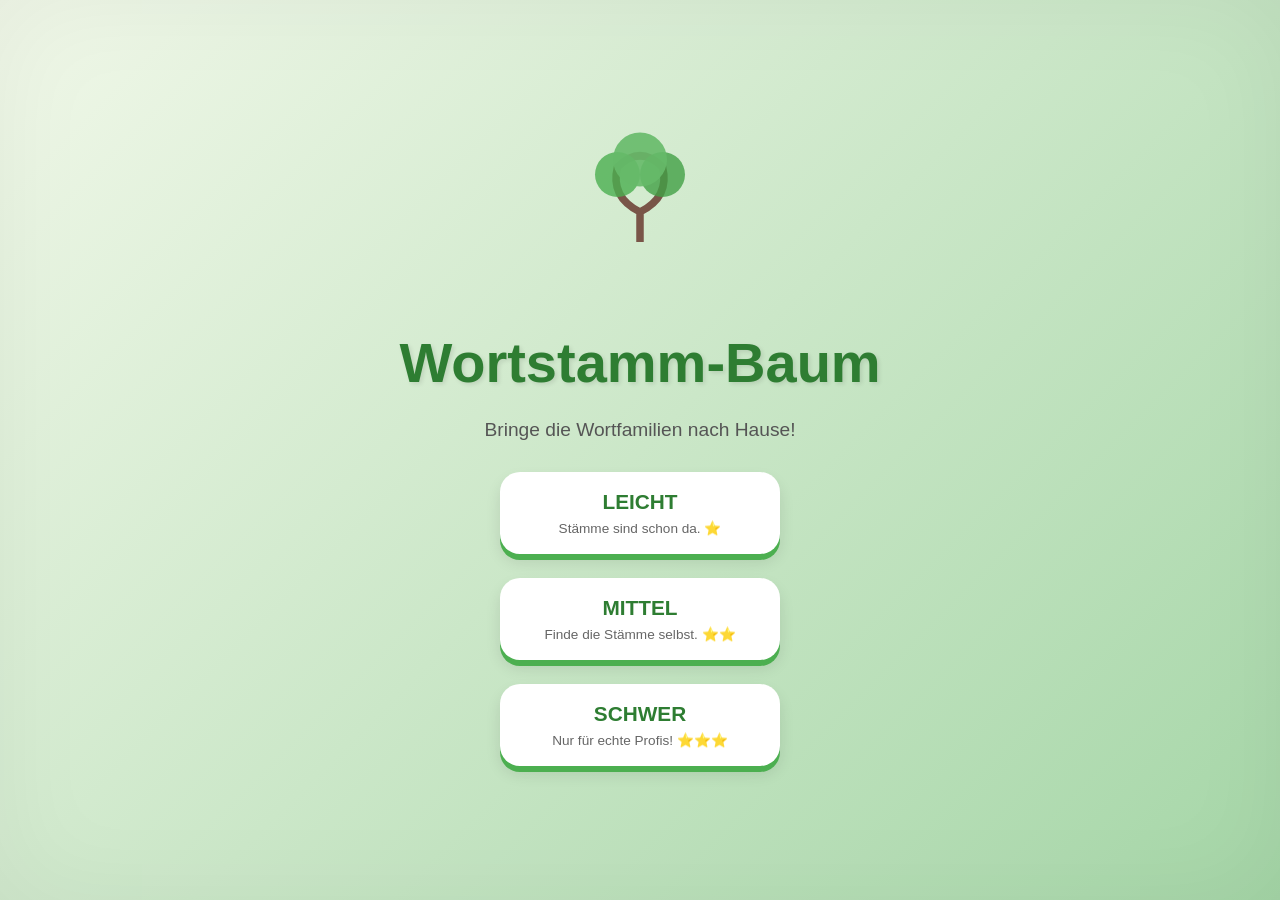
==== spiel1.html @ 8773da80 "Create spiel1.html" ====
<!DOCTYPE html>
<html lang="de">
<head>
    <meta charset="UTF-8">
    <meta name="viewport" content="width=device-width, initial-scale=1.0">
    <title>Wortstamm-Baum</title>
    <style>
        :root {
            --primary-green: #4caf50;
            --dark-green: #2e7d32;
            --light-green: #c8e6c9;
            --trunk-brown: #795548;
            --dead-leaf: #8d6e63;
            --accent-gold: #ffdf00;
        }

        body {
            font-family: 'Segoe UI', Roboto, Helvetica, Arial, sans-serif;
            background: linear-gradient(135deg, #f1f8e9 0%, #dcedc8 100%);
            margin: 0;
            display: flex;
            flex-direction: column;
            align-items: center;
            height: 100vh;
            overflow: hidden;
            color: #333;
        }

        /* Wasserzeichen Baum im Hintergrund */
        body::before {
            content: "";
            position: absolute;
            width: 100%;
            height: 100%;
            top: 0;
            left: 0;
            background-image: url('data:image/svg+xml;utf8,<svg xmlns="http://www.w3.org/2000/svg" viewBox="0 0 100 100"><path d="M50 85 V70 M50 70 Q40 60 30 70 M50 70 Q60 60 70 70 M50 60 Q35 40 50 20 Q65 40 50 60" stroke="%234caf50" stroke-width="2" fill="none" opacity="0.1"/></svg>');
            background-repeat: no-repeat;
            background-position: center center;
            background-size: 80% auto;
            pointer-events: none;
            z-index: -1;
        }

        h2 { color: var(--dark-green); margin-top: 15px; text-shadow: 1px 1px 0px white; }

        /* Startbildschirm Design */
        #start-screen {
            position: fixed;
            top: 0; left: 0; width: 100%; height: 100%;
            background: linear-gradient(135deg, #f1f8e9 0%, #a5d6a7 100%);
            z-index: 1000;
            display: flex;
            flex-direction: column;
            justify-content: center;
            align-items: center;
            text-align: center;
            box-shadow: inset 0 0 100px rgba(0,0,0,0.05);
        }

        #start-screen h1 {
            font-size: 3.5rem;
            color: var(--dark-green);
            margin-bottom: 5px;
            text-shadow: 2px 2px 4px rgba(0,0,0,0.1);
        }

        .mode-btn {
            background: white;
            border: none;
            padding: 18px;
            margin: 12px;
            width: 280px;
            border-radius: 20px;
            font-size: 1.3rem;
            font-weight: bold;
            color: var(--dark-green);
            cursor: pointer;
            box-shadow: 0 6px 0 var(--primary-green), 0 8px 15px rgba(0,0,0,0.1);
            transition: all 0.2s;
            display: flex;
            flex-direction: column;
            align-items: center;
        }

        .mode-btn:hover {
            transform: translateY(-2px);
            box-shadow: 0 8px 0 var(--primary-green), 0 10px 20px rgba(0,0,0,0.15);
            background: #fafafa;
        }

        .mode-btn:active {
            transform: translateY(4px);
            box-shadow: 0 2px 0 var(--primary-green);
        }

        .mode-btn span {
            display: block;
            font-size: 0.85rem;
            font-weight: normal;
            margin-top: 6px;
            color: #666;
        }

        /* Spiel-Elemente */
        .game-container {
            display: flex;
            justify-content: space-around;
            width: 100%;
            max-width: 1000px;
            flex: 1;
            padding: 20px;
            gap: 20px;
        }

        .tree {
            width: 280px;
            height: 400px;
            position: relative;
            display: flex;
            flex-direction: column;
            align-items: center;
            justify-content: flex-end;
        }

        .tree-crown {
            width: 240px;
            height: 240px;
            background: radial-gradient(circle at 30% 30%, #66bb6a, #43a047);
            border-radius: 50%;
            position: absolute;
            top: 10px;
            z-index: 1;
            box-shadow: 0 10px 25px rgba(0,0,0,0.15), inset -15px -15px 0 rgba(0,0,0,0.05);
            display: flex;
            flex-wrap: wrap;
            padding: 30px;
            justify-content: center;
            align-content: center;
            gap: 8px;
            border: 4px solid rgba(255,255,255,0.2);
            transition: transform 0.3s cubic-bezier(0.175, 0.885, 0.32, 1.275);
        }

        .tree.drag-over .tree-crown {
            transform: scale(1.05);
            background: radial-gradient(circle at 30% 30%, #81c784, #4caf50);
        }

        .tree-trunk {
            width: 70px;
            height: 140px;
            background: linear-gradient(to right, #5d4037, #795548, #5d4037);
            z-index: 2;
            display: flex;
            align-items: center;
            justify-content: center;
            border-radius: 10px 10px 0 0;
            box-shadow: 0 4px 10px rgba(0,0,0,0.2);
        }

        .trunk-label {
            color: white;
            font-weight: 900;
            font-size: 1.4rem;
            text-transform: uppercase;
            text-shadow: 2px 2px 2px rgba(0,0,0,0.5);
            letter-spacing: 1px;
        }

        /* Blätter Design */
        .leaf-pool {
            width: 100%;
            background: rgba(255, 255, 255, 0.8);
            backdrop-filter: blur(5px);
            padding: 20px;
            display: flex;
            flex-wrap: wrap;
            gap: 12px;
            justify-content: center;
            border-top: 5px solid var(--primary-green);
            min-height: 140px;
            box-shadow: 0 -5px 15px rgba(0,0,0,0.05);
        }

        .leaf {
            background: linear-gradient(135deg, #a5d6a7, #81c784);
            color: #1b5e20;
            padding: 10px 20px;
            border-radius: 20px 2px 20px 2px;
            cursor: grab;
            font-weight: bold;
            box-shadow: 3px 3px 6px rgba(0,0,0,0.1), inset 0 2px 2px rgba(255,255,255,0.4);
            user-select: none;
            border: 1px solid rgba(0,0,0,0.05);
        }

        .leaf.stem-leaf { 
            background: linear-gradient(135deg, #8d6e63, #5d4037); 
            color: #fff;
            border: 2px solid var(--accent-gold);
        }
        
        .leaf.correct { 
            background: linear-gradient(135deg, #43a047, #2e7d32) !important; 
            color: white;
            box-shadow: 0 0 15px var(--accent-gold); 
        }
        
        .leaf.wrong { 
            background: linear-gradient(135deg, #a1887f, #6d4c41) !important; 
            color: #ffeb3b; 
            animation: shake 0.5s; 
        }

        @keyframes shake {
            0%, 100% { transform: rotate(0deg); }
            25% { transform: rotate(-5deg); }
            75% { transform: rotate(5deg); }
        }

        #check-btn {
            background: var(--accent-gold);
            color: #5d4037;
            border: none;
            padding: 18px 40px;
            font-size: 1.4rem;
            font-weight: 900;
            border-radius: 50px;
            cursor: pointer;
            margin-bottom: 20px;
            display: none;
            box-shadow: 0 6px 0 #d4af37, 0 8px 20px rgba(0,0,0,0.2);
            transition: all 0.1s;
        }
        #check-btn:hover { background: #ffea00; transform: scale(1.05); }
        #check-btn:active { transform: translateY(6px); box-shadow: none; }

        #win-screen {
            position: fixed;
            top: 0; left: 0; width: 100%; height: 100%;
            background: radial-gradient(circle, #fff, #e8f5e9);
            display: none;
            flex-direction: column;
            justify-content: center;
            align-items: center;
            z-index: 2000;
            animation: fadeIn 0.5s;
        }

        @keyframes fadeIn { from { opacity: 0; } to { opacity: 1; } }

        .hidden { display: none !important; }
    </style>
</head>
<body>

    <div id="start-screen">
        <!-- SVG Baum Illustration -->
        <svg width="150" height="150" viewBox="0 0 100 100" style="margin-bottom: 20px;">
            <path d="M50 80 L50 60 M50 60 Q30 50 35 30 Q50 15 65 30 Q70 50 50 60" stroke="#795548" stroke-width="5" fill="none"/>
            <circle cx="35" cy="35" r="15" fill="#4caf50" opacity="0.8"/>
            <circle cx="65" cy="35" r="15" fill="#43a047" opacity="0.8"/>
            <circle cx="50" cy="25" r="18" fill="#66bb6a" opacity="0.9"/>
        </svg>
        <h1>Wortstamm-Baum</h1>
        <p style="font-size: 1.2rem; color: #555;">Bringe die Wortfamilien nach Hause!</p>
        <button class="mode-btn" onclick="startGame('easy')">LEICHT<span>Stämme sind schon da. ⭐</span></button>
        <button class="mode-btn" onclick="startGame('medium')">MITTEL<span>Finde die Stämme selbst. ⭐⭐</span></button>
        <button class="mode-btn" onclick="startGame('hard')">SCHWER<span>Nur für echte Profis! ⭐⭐⭐</span></button>
    </div>

    <h2 id="game-title">Sortiere die Blätter!</h2>
    <div id="game-info" style="margin-bottom: 15px; font-weight: bold; color: #2e7d32; font-size: 1.1rem;">Verteile alle Blätter auf die Bäume.</div>

    <button id="check-btn" onclick="checkAllTrees()">Bäume prüfen! 🔍</button>

    <div class="game-container" id="forest"></div>
    <div class="leaf-pool" id="pool" ondrop="dropToPool(event)" ondragover="allowDrop(event)"></div>

    <div id="win-screen">
        <h1 style="font-size: 4rem; color: var(--dark-green); margin-bottom: 10px;">Baum-Meister! 🌳</h1>
        <p style="font-size: 1.5rem;">Du hast die Natur glücklich gemacht!</p>
        <div id="stars-result" style="font-size: 3rem; margin: 30px; font-weight: 900; color: #f9a825; text-shadow: 2px 2px 0 white;"></div>
        <button class="mode-btn" style="background: var(--primary-green); color: white; box-shadow: 0 6px 0 var(--dark-green);" onclick="finishGame()">Belohnung & Zurück</button>
    </div>

    <script>
        const families = [
            { stem: "fahr", members: ["Fahrrad", "Gefahr", "Abfahrt", "Fahrbahn", "beifahren"] },
            { stem: "spiel", members: ["Spielplatz", "Mitspieler", "Vorspiel", "verspielt", "Spielfigur"] },
            { stem: "lauf", members: ["Laufschuh", "Eislaufen", "Verlauf", "Wettlauf", "anlaufen"] }
        ];

        let gameMode = 'easy';
        let activeStems = { 1: null, 2: null, 3: null };

        function startGame(mode) {
            gameMode = mode;
            document.getElementById('start-screen').classList.add('hidden');
            initGame();
        }

        function initGame() {
            const forest = document.getElementById('forest');
            const pool = document.getElementById('pool');
            const info = document.getElementById('game-info');

            if(gameMode === 'easy') info.innerText = "Die Stämme helfen dir beim Sortieren!";
            if(gameMode === 'medium') info.innerText = "Pflanze erst die Stämme (braun), dann die Blätter!";
            if(gameMode === 'hard') info.innerText = "Finde heraus, welche Wörter eine Familie sind!";
            
            for (let i = 1; i <= 3; i++) {
                const tree = document.createElement('div');
                tree.className = 'tree';
                tree.id = `tree-${i}`;
                
                let label = (gameMode === 'easy') ? families[i-1].stem : "?";
                if(gameMode === 'easy') activeStems[i] = label;

                tree.innerHTML = `
                    <div class="tree-crown" id="crown-${i}" ondrop="dropToTree(event)" ondragover="allowDrop(event)"></div>
                    <div class="tree-trunk" id="trunk-${i}">
                        <span class="trunk-label" id="label-${i}">${label}</span>
                    </div>
                `;
                forest.appendChild(tree);
            }

            let leaves = [];
            families.forEach(f => {
                f.members.forEach(m => leaves.push({ text: m, stem: f.stem, type: 'member' }));
                if(gameMode === 'medium') leaves.push({ text: f.stem, stem: f.stem, type: 'stem' });
            });
            leaves.sort(() => Math.random() - 0.5);

            leaves.forEach((l, idx) => {
                const div = document.createElement('div');
                div.className = 'leaf' + (l.type === 'stem' ? ' stem-leaf' : '');
                div.id = `leaf-${idx}`;
                div.innerText = l.text;
                div.draggable = true;
                div.dataset.stem = l.stem;
                div.dataset.type = l.type;
                div.ondragstart = (ev) => ev.dataTransfer.setData("text", ev.target.id);
                pool.appendChild(div);
            });
        }

        function allowDrop(ev) { ev.preventDefault(); }

        function dropToTree(ev) {
            ev.preventDefault();
            const id = ev.dataTransfer.getData("text");
            const leaf = document.getElementById(id);
            const crown = ev.target.closest('.tree-crown');
            leaf.classList.remove('correct', 'wrong');
            crown.appendChild(leaf);
            checkPoolEmpty();
        }

        function dropToPool(ev) {
            ev.preventDefault();
            const id = ev.dataTransfer.getData("text");
            const leaf = document.getElementById(id);
            leaf.classList.remove('correct', 'wrong');
            document.getElementById('pool').appendChild(leaf);
            checkPoolEmpty();
        }

        function checkPoolEmpty() {
            const pool = document.getElementById('pool');
            document.getElementById('check-btn').style.display = (pool.children.length === 0) ? 'block' : 'none';
        }

        function checkAllTrees() {
            let allCorrect = true;
            for (let i = 1; i <= 3; i++) {
                const crown = document.getElementById(`crown-${i}`);
                if (gameMode === 'medium') {
                    const stemLeaf = Array.from(crown.children).find(l => l.dataset.type === 'stem');
                    activeStems[i] = stemLeaf ? stemLeaf.dataset.stem : null;
                } else if (gameMode === 'hard') {
                    const firstLeaf = crown.children[0];
                    activeStems[i] = firstLeaf ? firstLeaf.dataset.stem : null;
                }
                
                const label = document.getElementById(`label-${i}`);
                label.innerText = activeStems[i] || "?";
            }

            for (let i = 1; i <= 3; i++) {
                const crown = document.getElementById(`crown-${i}`);
                const stem = activeStems[i];
                if (!stem || crown.children.length === 0) { allCorrect = false; continue; }

                Array.from(crown.children).forEach(leaf => {
                    if (leaf.dataset.stem === stem) {
                        leaf.classList.add('correct');
                        leaf.classList.remove('wrong');
                        leaf.draggable = false;
                    } else {
                        leaf.classList.add('wrong');
                        leaf.classList.remove('correct');
                        leaf.draggable = true;
                        allCorrect = false;
                    }
                });
            }

            if (allCorrect) {
                showWin();
            } else {
                document.getElementById('game-info').innerText = "Oje! Manche Blätter sind braun geworden. Hänge sie an den richtigen Baum!";
                document.getElementById('game-info').style.color = "#8d6e63";
            }
        }

        function showWin() {
            const finalStars = 50; 
            document.getElementById('stars-result').innerText = `+ ${finalStars} Sterne ⭐`;
            document.getElementById('win-screen').dataset.stars = finalStars;
            document.getElementById('win-screen').style.display = 'flex';
        }

        function finishGame() {
            const stars = parseInt(document.getElementById('win-screen').dataset.stars) || 0;
            if (window.parent && window.parent.addStars) window.parent.addStars(stars);
            if (window.parent && window.parent.showMenu) window.parent.showMenu();
        }
    </script>
</body>
</html>
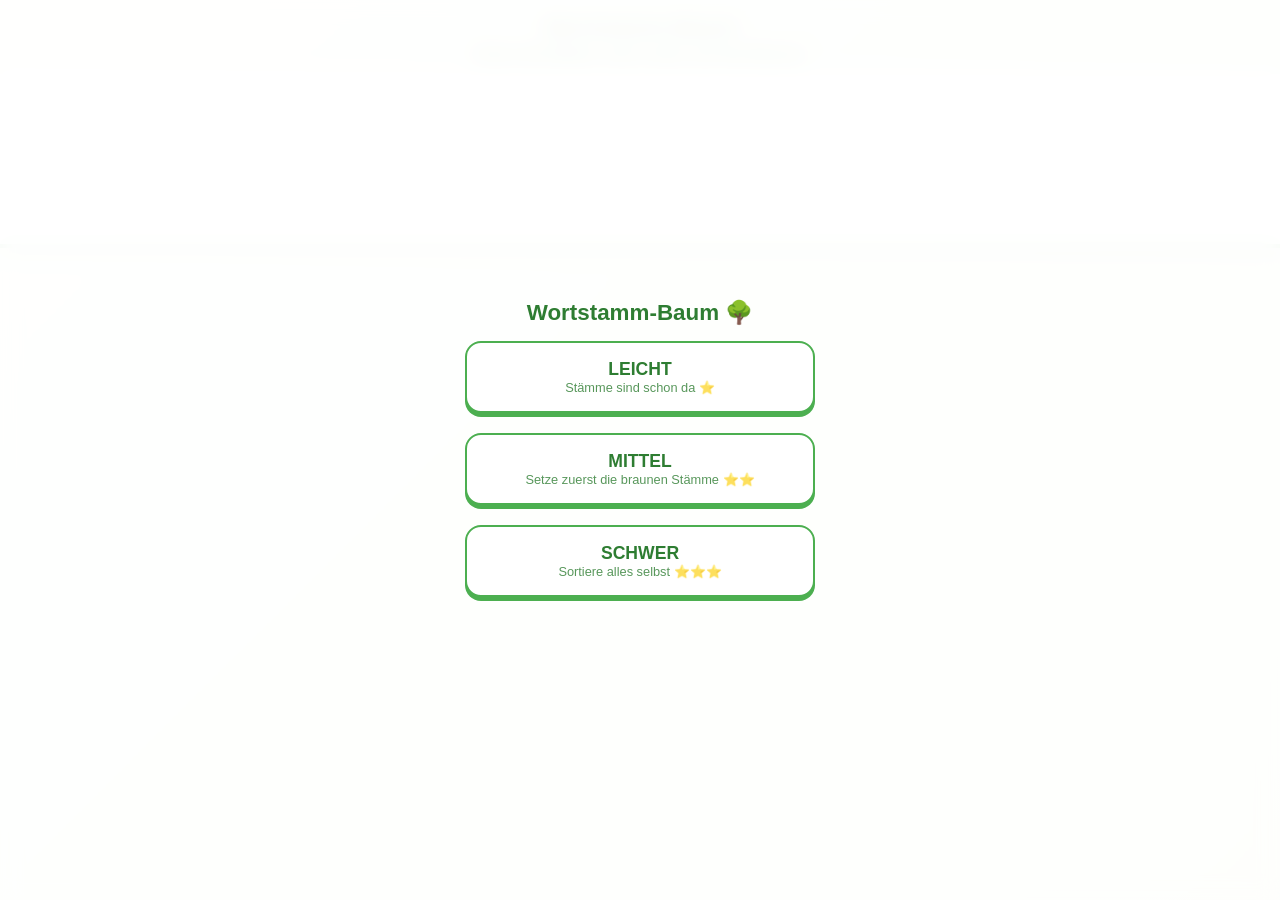
==== commit fadfca3b: "Update spiel1.html" ====
--- a/spiel1.html
+++ b/spiel1.html
@@ -2,290 +2,227 @@
 <html lang="de">
 <head>
     <meta charset="UTF-8">
-    <meta name="viewport" content="width=device-width, initial-scale=1.0">
+    <meta name="viewport" content="width=device-width, initial-scale=1.0, maximum-scale=1.0, user-scalable=no">
     <title>Wortstamm-Baum</title>
     <style>
         :root {
             --primary-green: #4caf50;
             --dark-green: #2e7d32;
-            --light-green: #c8e6c9;
-            --trunk-brown: #795548;
-            --dead-leaf: #8d6e63;
-            --accent-gold: #ffdf00;
+            --light-green: #e8f5e9;
+            --trunk-brown: #5d4037;
+            --accent-gold: #ffc107;
+            --shadow: 0 4px 12px rgba(0,0,0,0.1);
         }
 
         body {
-            font-family: 'Segoe UI', Roboto, Helvetica, Arial, sans-serif;
+            font-family: 'Inter', 'Segoe UI', sans-serif;
             background: linear-gradient(135deg, #f1f8e9 0%, #dcedc8 100%);
             margin: 0;
             display: flex;
             flex-direction: column;
-            align-items: center;
             height: 100vh;
+            color: #333;
+            touch-action: none;
             overflow: hidden;
-            color: #333;
-        }
-
-        /* Wasserzeichen Baum im Hintergrund */
-        body::before {
-            content: "";
-            position: absolute;
-            width: 100%;
-            height: 100%;
-            top: 0;
-            left: 0;
-            background-image: url('data:image/svg+xml;utf8,<svg xmlns="http://www.w3.org/2000/svg" viewBox="0 0 100 100"><path d="M50 85 V70 M50 70 Q40 60 30 70 M50 70 Q60 60 70 70 M50 60 Q35 40 50 20 Q65 40 50 60" stroke="%234caf50" stroke-width="2" fill="none" opacity="0.1"/></svg>');
-            background-repeat: no-repeat;
-            background-position: center center;
-            background-size: 80% auto;
-            pointer-events: none;
-            z-index: -1;
-        }
-
-        h2 { color: var(--dark-green); margin-top: 15px; text-shadow: 1px 1px 0px white; }
-
-        /* Startbildschirm Design */
+        }
+
+        /* */
         #start-screen {
-            position: fixed;
-            top: 0; left: 0; width: 100%; height: 100%;
-            background: linear-gradient(135deg, #f1f8e9 0%, #a5d6a7 100%);
-            z-index: 1000;
-            display: flex;
-            flex-direction: column;
-            justify-content: center;
-            align-items: center;
-            text-align: center;
-            box-shadow: inset 0 0 100px rgba(0,0,0,0.05);
-        }
-
-        #start-screen h1 {
-            font-size: 3.5rem;
-            color: var(--dark-green);
-            margin-bottom: 5px;
-            text-shadow: 2px 2px 4px rgba(0,0,0,0.1);
+            position: fixed; top: 0; left: 0; width: 100%; height: 100%;
+            background: rgba(255, 255, 255, 0.95);
+            backdrop-filter: blur(10px);
+            z-index: 2000; display: flex; flex-direction: column;
+            justify-content: center; align-items: center; text-align: center;
         }
 
         .mode-btn {
+            background: white; border: 2px solid var(--primary-green); padding: 16px 24px; 
+            margin: 10px; width: 85%; max-width: 350px;
+            border-radius: 16px; font-size: 1.1rem; font-weight: 800; color: var(--dark-green);
+            cursor: pointer; box-shadow: 0 4px 0 var(--primary-green); transition: all 0.1s;
+            -webkit-tap-highlight-color: transparent;
+        }
+        .mode-btn:active { transform: translateY(3px); box-shadow: 0 1px 0 var(--primary-green); }
+        .mode-btn span { display: block; font-size: 0.8rem; font-weight: normal; opacity: 0.8; }
+
+        header { padding: 10px; text-align: center; }
+        h1 { color: var(--dark-green); margin: 5px 0; font-size: 1.4rem; }
+
+        .leaf-pool-container {
             background: white;
-            border: none;
-            padding: 18px;
-            margin: 12px;
-            width: 280px;
-            border-radius: 20px;
-            font-size: 1.3rem;
-            font-weight: bold;
-            color: var(--dark-green);
-            cursor: pointer;
-            box-shadow: 0 6px 0 var(--primary-green), 0 8px 15px rgba(0,0,0,0.1);
-            transition: all 0.2s;
+            border-bottom: 4px solid var(--primary-green);
+            padding: 15px;
+            box-shadow: 0 4px 20px rgba(0,0,0,0.05);
+            min-height: 140px;
             display: flex;
             flex-direction: column;
             align-items: center;
-        }
-
-        .mode-btn:hover {
-            transform: translateY(-2px);
-            box-shadow: 0 8px 0 var(--primary-green), 0 10px 20px rgba(0,0,0,0.15);
-            background: #fafafa;
-        }
-
-        .mode-btn:active {
-            transform: translateY(4px);
-            box-shadow: 0 2px 0 var(--primary-green);
-        }
-
-        .mode-btn span {
-            display: block;
+            z-index: 100;
+        }
+
+        .leaf-pool {
+            display: flex;
+            flex-wrap: wrap;
+            gap: 8px;
+            justify-content: center;
+            width: 100%;
+        }
+
+        .leaf {
+            background: linear-gradient(135deg, #a5d6a7, #66bb6a);
+            color: #1b5e20;
+            padding: 8px 16px;
+            border-radius: 20px 4px 20px 4px;
+            font-weight: 800;
             font-size: 0.85rem;
-            font-weight: normal;
-            margin-top: 6px;
-            color: #666;
-        }
-
-        /* Spiel-Elemente */
-        .game-container {
-            display: flex;
-            justify-content: space-around;
-            width: 100%;
-            max-width: 1000px;
-            flex: 1;
-            padding: 20px;
-            gap: 20px;
-        }
-
-        .tree {
-            width: 280px;
-            height: 400px;
-            position: relative;
-            display: flex;
-            flex-direction: column;
-            align-items: center;
-            justify-content: flex-end;
-        }
-
-        .tree-crown {
-            width: 240px;
-            height: 240px;
-            background: radial-gradient(circle at 30% 30%, #66bb6a, #43a047);
-            border-radius: 50%;
-            position: absolute;
-            top: 10px;
-            z-index: 1;
-            box-shadow: 0 10px 25px rgba(0,0,0,0.15), inset -15px -15px 0 rgba(0,0,0,0.05);
-            display: flex;
-            flex-wrap: wrap;
-            padding: 30px;
-            justify-content: center;
-            align-content: center;
-            gap: 8px;
-            border: 4px solid rgba(255,255,255,0.2);
-            transition: transform 0.3s cubic-bezier(0.175, 0.885, 0.32, 1.275);
-        }
-
-        .tree.drag-over .tree-crown {
-            transform: scale(1.05);
-            background: radial-gradient(circle at 30% 30%, #81c784, #4caf50);
-        }
-
-        .tree-trunk {
-            width: 70px;
-            height: 140px;
-            background: linear-gradient(to right, #5d4037, #795548, #5d4037);
-            z-index: 2;
-            display: flex;
-            align-items: center;
-            justify-content: center;
-            border-radius: 10px 10px 0 0;
-            box-shadow: 0 4px 10px rgba(0,0,0,0.2);
-        }
-
-        .trunk-label {
+            cursor: pointer;
+            box-shadow: 2px 2px 5px rgba(0,0,0,0.1);
+            border: 1px solid rgba(255,255,255,0.2);
+            user-select: none;
+            touch-action: none;
+            white-space: nowrap;
+        }
+
+        .leaf.stem-leaf {
+            background: linear-gradient(135deg, #8d6e63, #5d4037);
             color: white;
-            font-weight: 900;
-            font-size: 1.4rem;
-            text-transform: uppercase;
-            text-shadow: 2px 2px 2px rgba(0,0,0,0.5);
-            letter-spacing: 1px;
-        }
-
-        /* Blätter Design */
-        .leaf-pool {
-            width: 100%;
-            background: rgba(255, 255, 255, 0.8);
-            backdrop-filter: blur(5px);
-            padding: 20px;
-            display: flex;
-            flex-wrap: wrap;
-            gap: 12px;
-            justify-content: center;
-            border-top: 5px solid var(--primary-green);
-            min-height: 140px;
-            box-shadow: 0 -5px 15px rgba(0,0,0,0.05);
-        }
-
-        .leaf {
-            background: linear-gradient(135deg, #a5d6a7, #81c784);
-            color: #1b5e20;
-            padding: 10px 20px;
-            border-radius: 20px 2px 20px 2px;
-            cursor: grab;
-            font-weight: bold;
-            box-shadow: 3px 3px 6px rgba(0,0,0,0.1), inset 0 2px 2px rgba(255,255,255,0.4);
-            user-select: none;
-            border: 1px solid rgba(0,0,0,0.05);
-        }
-
-        .leaf.stem-leaf { 
-            background: linear-gradient(135deg, #8d6e63, #5d4037); 
-            color: #fff;
             border: 2px solid var(--accent-gold);
         }
-        
-        .leaf.correct { 
-            background: linear-gradient(135deg, #43a047, #2e7d32) !important; 
-            color: white;
-            box-shadow: 0 0 15px var(--accent-gold); 
-        }
-        
-        .leaf.wrong { 
-            background: linear-gradient(135deg, #a1887f, #6d4c41) !important; 
-            color: #ffeb3b; 
-            animation: shake 0.5s; 
-        }
-
-        @keyframes shake {
-            0%, 100% { transform: rotate(0deg); }
-            25% { transform: rotate(-5deg); }
-            75% { transform: rotate(5deg); }
-        }
+
+        .leaf.dragging {
+            position: fixed !important;
+            z-index: 3000;
+            opacity: 0.9;
+            transform: scale(1.1) rotate(5deg);
+            pointer-events: none;
+        }
+
+        .leaf.correct { background: #2e7d32 !important; color: white; border-color: transparent; cursor: default; }
+        .leaf.wrong { background: #8d6e63 !important; color: #ffeb3b !important; animation: shake 0.4s; }
 
         #check-btn {
             background: var(--accent-gold);
             color: #5d4037;
             border: none;
-            padding: 18px 40px;
-            font-size: 1.4rem;
+            padding: 12px 30px;
+            font-size: 1.1rem;
             font-weight: 900;
-            border-radius: 50px;
+            border-radius: 30px;
+            margin-bottom: 10px;
+            box-shadow: 0 4px 0 #d4a017;
             cursor: pointer;
-            margin-bottom: 20px;
             display: none;
-            box-shadow: 0 6px 0 #d4af37, 0 8px 20px rgba(0,0,0,0.2);
-            transition: all 0.1s;
-        }
-        #check-btn:hover { background: #ffea00; transform: scale(1.05); }
-        #check-btn:active { transform: translateY(6px); box-shadow: none; }
-
-        #win-screen {
-            position: fixed;
-            top: 0; left: 0; width: 100%; height: 100%;
-            background: radial-gradient(circle, #fff, #e8f5e9);
-            display: none;
+        }
+
+        /* */
+        .game-area {
+            flex: 1;
+            display: flex;
+            justify-content: space-around;
+            align-items: center; 
+            padding: 20px 10px 100px 10px; 
+            gap: 15px;
+            max-width: 1100px;
+            margin: 0 auto;
+            width: 100%;
+            box-sizing: border-box;
+        }
+
+        .tree {
+            display: flex;
             flex-direction: column;
+            align-items: center;
+            flex: 1;
+            max-width: 300px;
+        }
+
+        .tree-crown {
+            width: 100%;
+            aspect-ratio: 1/1;
+            background: #4caf50; 
+            border-radius: 50%;
+            box-shadow: inset 0 -8px 0 rgba(0,0,0,0.1), var(--shadow);
+            display: flex;
+            flex-wrap: wrap;
+            align-content: center;
+            justify-content: center;
+            padding: 20px;
+            gap: 6px;
+            position: relative;
+            z-index: 1;
+        }
+
+        .tree-trunk {
+            width: 70px;
+            height: 240px; /* 100% länger als das Original */
+            background: #5d4037;
+            border-radius: 15px 15px 0 0; 
+            position: relative;
+            margin-top: -30px; 
+            display: flex;
             justify-content: center;
             align-items: center;
-            z-index: 2000;
-            animation: fadeIn 0.5s;
-        }
-
-        @keyframes fadeIn { from { opacity: 0; } to { opacity: 1; } }
-
-        .hidden { display: none !important; }
+            z-index: 10;
+            box-shadow: 2px 0 5px rgba(0,0,0,0.1);
+        }
+
+        .trunk-label {
+            background: transparent;
+            color: white; 
+            font-weight: 900;
+            font-size: 1.1rem;
+            text-transform: uppercase;
+            letter-spacing: 1px;
+            pointer-events: none;
+            text-align: center;
+            padding-bottom: 10px;
+        }
+
+        @keyframes shake {
+            0%, 100% { transform: translateX(0); }
+            25% { transform: translateX(-5px); }
+            75% { transform: translateX(5px); }
+        }
+
+        #win-screen {
+            position: fixed; top: 0; left: 0; width: 100%; height: 100%;
+            background: white; display: none; flex-direction: column;
+            justify-content: center; align-items: center; z-index: 4000;
+            text-align: center;
+        }
     </style>
 </head>
 <body>
 
     <div id="start-screen">
-        <!-- SVG Baum Illustration -->
-        <svg width="150" height="150" viewBox="0 0 100 100" style="margin-bottom: 20px;">
-            <path d="M50 80 L50 60 M50 60 Q30 50 35 30 Q50 15 65 30 Q70 50 50 60" stroke="#795548" stroke-width="5" fill="none"/>
-            <circle cx="35" cy="35" r="15" fill="#4caf50" opacity="0.8"/>
-            <circle cx="65" cy="35" r="15" fill="#43a047" opacity="0.8"/>
-            <circle cx="50" cy="25" r="18" fill="#66bb6a" opacity="0.9"/>
-        </svg>
-        <h1>Wortstamm-Baum</h1>
-        <p style="font-size: 1.2rem; color: #555;">Bringe die Wortfamilien nach Hause!</p>
-        <button class="mode-btn" onclick="startGame('easy')">LEICHT<span>Stämme sind schon da. ⭐</span></button>
-        <button class="mode-btn" onclick="startGame('medium')">MITTEL<span>Finde die Stämme selbst. ⭐⭐</span></button>
-        <button class="mode-btn" onclick="startGame('hard')">SCHWER<span>Nur für echte Profis! ⭐⭐⭐</span></button>
+        <h1>Wortstamm-Baum 🌳</h1>
+        <button class="mode-btn" onclick="startGame('easy')">LEICHT<span>Stämme sind schon da ⭐</span></button>
+        <button class="mode-btn" onclick="startGame('medium')">MITTEL<span>Setze zuerst die braunen Stämme ⭐⭐</span></button>
+        <button class="mode-btn" onclick="startGame('hard')">SCHWER<span>Sortiere alles selbst ⭐⭐⭐</span></button>
     </div>
 
-    <h2 id="game-title">Sortiere die Blätter!</h2>
-    <div id="game-info" style="margin-bottom: 15px; font-weight: bold; color: #2e7d32; font-size: 1.1rem;">Verteile alle Blätter auf die Bäume.</div>
-
-    <button id="check-btn" onclick="checkAllTrees()">Bäume prüfen! 🔍</button>
-
-    <div class="game-container" id="forest"></div>
-    <div class="leaf-pool" id="pool" ondrop="dropToPool(event)" ondragover="allowDrop(event)"></div>
-
+    <header>
+        <h1 id="main-title">Wortstamm-Baum</h1>
+        <div id="info-text" style="font-weight: bold; color: var(--dark-green);">Ziehe die Blätter nach unten auf die Bäume.</div>
+    </header>
+
+    <!-- -->
+    <div class="leaf-pool-container">
+        <button id="check-btn" onclick="checkAllTrees()">Bäume prüfen! 🔍</button>
+        <div class="leaf-pool" id="pool"></div>
+    </div>
+
+    <div class="game-area" id="forest"></div>
+    
     <div id="win-screen">
-        <h1 style="font-size: 4rem; color: var(--dark-green); margin-bottom: 10px;">Baum-Meister! 🌳</h1>
-        <p style="font-size: 1.5rem;">Du hast die Natur glücklich gemacht!</p>
-        <div id="stars-result" style="font-size: 3rem; margin: 30px; font-weight: 900; color: #f9a825; text-shadow: 2px 2px 0 white;"></div>
-        <button class="mode-btn" style="background: var(--primary-green); color: white; box-shadow: 0 6px 0 var(--dark-green);" onclick="finishGame()">Belohnung & Zurück</button>
+        <h1 style="font-size: 3rem;">🌳</h1>
+        <h2 style="color: var(--dark-green);">Baum-Profi!</h2>
+        <div id="stars-result" style="font-size: 2.5rem; color: #fbc02d; margin: 20px 0;"></div>
+        <button class="mode-btn" style="background: var(--primary-green); color: white;" onclick="finishGame()">Belohnung & Zurück</button>
     </div>
 
     <script>
+        /* */
         const families = [
             { stem: "fahr", members: ["Fahrrad", "Gefahr", "Abfahrt", "Fahrbahn", "beifahren"] },
             { stem: "spiel", members: ["Spielplatz", "Mitspieler", "Vorspiel", "verspielt", "Spielfigur"] },
@@ -294,34 +231,38 @@
 
         let gameMode = 'easy';
         let activeStems = { 1: null, 2: null, 3: null };
+        let draggedEl = null;
+        let dragOffsetX = 0;
+        let dragOffsetY = 0;
+        
+        let scoreCalculated = false;
+        let finalRoundScore = 0;
 
         function startGame(mode) {
             gameMode = mode;
-            document.getElementById('start-screen').classList.add('hidden');
-            initGame();
-        }
-
-        function initGame() {
+            scoreCalculated = false;
+            finalRoundScore = 0;
+            document.getElementById('start-screen').style.display = 'none';
+            initBoard();
+        }
+
+        function initBoard() {
             const forest = document.getElementById('forest');
             const pool = document.getElementById('pool');
-            const info = document.getElementById('game-info');
-
-            if(gameMode === 'easy') info.innerText = "Die Stämme helfen dir beim Sortieren!";
-            if(gameMode === 'medium') info.innerText = "Pflanze erst die Stämme (braun), dann die Blätter!";
-            if(gameMode === 'hard') info.innerText = "Finde heraus, welche Wörter eine Familie sind!";
-            
+            forest.innerHTML = '';
+            pool.innerHTML = '';
+
             for (let i = 1; i <= 3; i++) {
                 const tree = document.createElement('div');
                 tree.className = 'tree';
-                tree.id = `tree-${i}`;
                 
-                let label = (gameMode === 'easy') ? families[i-1].stem : "?";
-                if(gameMode === 'easy') activeStems[i] = label;
+                let labelText = (gameMode === 'easy') ? families[i-1].stem : "?";
+                if(gameMode === 'easy') activeStems[i] = families[i-1].stem;
 
                 tree.innerHTML = `
-                    <div class="tree-crown" id="crown-${i}" ondrop="dropToTree(event)" ondragover="allowDrop(event)"></div>
-                    <div class="tree-trunk" id="trunk-${i}">
-                        <span class="trunk-label" id="label-${i}">${label}</span>
+                    <div class="tree-crown" id="crown-${i}"></div>
+                    <div class="tree-trunk">
+                        <span class="trunk-label" id="label-${i}">${labelText}</span>
                     </div>
                 `;
                 forest.appendChild(tree);
@@ -331,50 +272,95 @@
             families.forEach(f => {
                 f.members.forEach(m => leaves.push({ text: m, stem: f.stem, type: 'member' }));
                 if(gameMode === 'medium') leaves.push({ text: f.stem, stem: f.stem, type: 'stem' });
+                if(gameMode === 'hard') leaves.push({ text: f.stem, stem: f.stem, type: 'member' });
             });
             leaves.sort(() => Math.random() - 0.5);
 
-            leaves.forEach((l, idx) => {
+            leaves.forEach((l) => {
                 const div = document.createElement('div');
                 div.className = 'leaf' + (l.type === 'stem' ? ' stem-leaf' : '');
-                div.id = `leaf-${idx}`;
                 div.innerText = l.text;
-                div.draggable = true;
                 div.dataset.stem = l.stem;
                 div.dataset.type = l.type;
-                div.ondragstart = (ev) => ev.dataTransfer.setData("text", ev.target.id);
+                
+                div.onmousedown = (e) => startDrag(e, div);
+                div.ontouchstart = (e) => startDrag(e, div);
+                
                 pool.appendChild(div);
             });
         }
 
-        function allowDrop(ev) { ev.preventDefault(); }
-
-        function dropToTree(ev) {
-            ev.preventDefault();
-            const id = ev.dataTransfer.getData("text");
-            const leaf = document.getElementById(id);
-            const crown = ev.target.closest('.tree-crown');
-            leaf.classList.remove('correct', 'wrong');
-            crown.appendChild(leaf);
-            checkPoolEmpty();
-        }
-
-        function dropToPool(ev) {
-            ev.preventDefault();
-            const id = ev.dataTransfer.getData("text");
-            const leaf = document.getElementById(id);
-            leaf.classList.remove('correct', 'wrong');
-            document.getElementById('pool').appendChild(leaf);
-            checkPoolEmpty();
-        }
-
-        function checkPoolEmpty() {
+        /* */
+        function startDrag(e, el) {
+            if (el.classList.contains('correct')) return;
+            
+            draggedEl = el;
+            const evt = e.touches ? e.touches[0] : e;
+            const rect = el.getBoundingClientRect();
+            
+            dragOffsetX = evt.clientX - rect.left;
+            dragOffsetY = evt.clientY - rect.top;
+
+            el.style.width = rect.width + 'px';
+            el.classList.add('dragging');
+            updatePosition(evt.clientX, evt.clientY);
+            
+            const moveHandler = (moveEvent) => {
+                const mEvt = moveEvent.touches ? moveEvent.touches[0] : moveEvent;
+                updatePosition(mEvt.clientX, mEvt.clientY);
+                if (moveEvent.cancelable) moveEvent.preventDefault();
+            };
+
+            const stopHandler = (upEvent) => {
+                const uEvt = upEvent.changedTouches ? upEvent.changedTouches[0] : upEvent;
+                document.removeEventListener('mousemove', moveHandler);
+                document.removeEventListener('mouseup', stopHandler);
+                document.removeEventListener('touchmove', moveHandler);
+                document.removeEventListener('touchend', stopHandler);
+                
+                el.classList.remove('dragging');
+                el.style.left = '';
+                el.style.top = '';
+                el.style.width = '';
+                
+                const dropTarget = document.elementFromPoint(uEvt.clientX, uEvt.clientY);
+                finalizeDrop(el, dropTarget);
+            };
+
+            document.addEventListener('mousemove', moveHandler);
+            document.addEventListener('mouseup', stopHandler);
+            document.addEventListener('touchmove', moveHandler, { passive: false });
+            document.addEventListener('touchend', stopHandler);
+        }
+
+        function updatePosition(clientX, clientY) {
+            if (!draggedEl) return;
+            draggedEl.style.left = (clientX - dragOffsetX) + 'px';
+            draggedEl.style.top = (clientY - dragOffsetY) + 'px';
+        }
+
+        function finalizeDrop(el, target) {
+            const crown = target ? target.closest('.tree-crown') : null;
+            if (crown) {
+                crown.appendChild(el);
+            } else {
+                document.getElementById('pool').appendChild(el);
+            }
+            checkPool();
+        }
+
+        function checkPool() {
             const pool = document.getElementById('pool');
             document.getElementById('check-btn').style.display = (pool.children.length === 0) ? 'block' : 'none';
         }
 
+        /* */
         function checkAllTrees() {
             let allCorrect = true;
+            let currentAttemptScore = 0;
+            const pointsPerTree = (gameMode === 'easy') ? 1 : (gameMode === 'medium' ? 2 : 3);
+
+            // 1. Stämme ermitteln
             for (let i = 1; i <= 3; i++) {
                 const crown = document.getElementById(`crown-${i}`);
                 if (gameMode === 'medium') {
@@ -384,49 +370,54 @@
                     const firstLeaf = crown.children[0];
                     activeStems[i] = firstLeaf ? firstLeaf.dataset.stem : null;
                 }
-                
-                const label = document.getElementById(`label-${i}`);
-                label.innerText = activeStems[i] || "?";
-            }
-
+                document.getElementById(`label-${i}`).innerText = activeStems[i] || "?";
+            }
+
+            // 2. Bäume prüfen
             for (let i = 1; i <= 3; i++) {
                 const crown = document.getElementById(`crown-${i}`);
                 const stem = activeStems[i];
-                if (!stem || crown.children.length === 0) { allCorrect = false; continue; }
-
-                Array.from(crown.children).forEach(leaf => {
-                    if (leaf.dataset.stem === stem) {
-                        leaf.classList.add('correct');
-                        leaf.classList.remove('wrong');
-                        leaf.draggable = false;
-                    } else {
-                        leaf.classList.add('wrong');
-                        leaf.classList.remove('correct');
-                        leaf.draggable = true;
-                        allCorrect = false;
-                    }
-                });
+                let treeError = false;
+
+                if (!stem || crown.children.length === 0) {
+                    allCorrect = false;
+                    treeError = true;
+                } else {
+                    Array.from(crown.children).forEach(leaf => {
+                        if (leaf.dataset.stem === stem) {
+                            leaf.classList.add('correct');
+                            leaf.classList.remove('wrong');
+                            // Sperre das Blatt, damit es nicht mehr bewegt werden kann
+                        } else {
+                            leaf.classList.add('wrong');
+                            allCorrect = false;
+                            treeError = true;
+                        }
+                    });
+                }
+                // Wenn dieser Baum aktuell fehlerfrei ist, addiere Punkte für den aktuellen Versuch
+                if (!treeError && stem) currentAttemptScore += pointsPerTree;
+            }
+
+            // PUNKTE-FREEZE: Nur beim ersten Mal werten
+            if (!scoreCalculated) {
+                finalRoundScore = currentAttemptScore;
+                scoreCalculated = true;
             }
 
             if (allCorrect) {
-                showWin();
+                document.getElementById('stars-result').innerText = `Ergebnis: ${finalRoundScore} Sterne! ⭐`;
+                document.getElementById('win-screen').style.display = 'flex';
             } else {
-                document.getElementById('game-info').innerText = "Oje! Manche Blätter sind braun geworden. Hänge sie an den richtigen Baum!";
-                document.getElementById('game-info').style.color = "#8d6e63";
-            }
-        }
-
-        function showWin() {
-            const finalStars = 50; 
-            document.getElementById('stars-result').innerText = `+ ${finalStars} Sterne ⭐`;
-            document.getElementById('win-screen').dataset.stars = finalStars;
-            document.getElementById('win-screen').style.display = 'flex';
+                const info = document.getElementById('info-text');
+                info.innerText = "Oje! Manche Blätter sind braun geworden. Hänge sie an den richtigen Baum!";
+                info.style.color = "#8d6e63";
+            }
         }
 
         function finishGame() {
-            const stars = parseInt(document.getElementById('win-screen').dataset.stars) || 0;
-            if (window.parent && window.parent.addStars) window.parent.addStars(stars);
-            if (window.parent && window.parent.showMenu) window.parent.showMenu();
+            if (window.parent && window.parent.addStars) window.parent.addStars(finalRoundScore);
+            location.reload();
         }
     </script>
 </body>
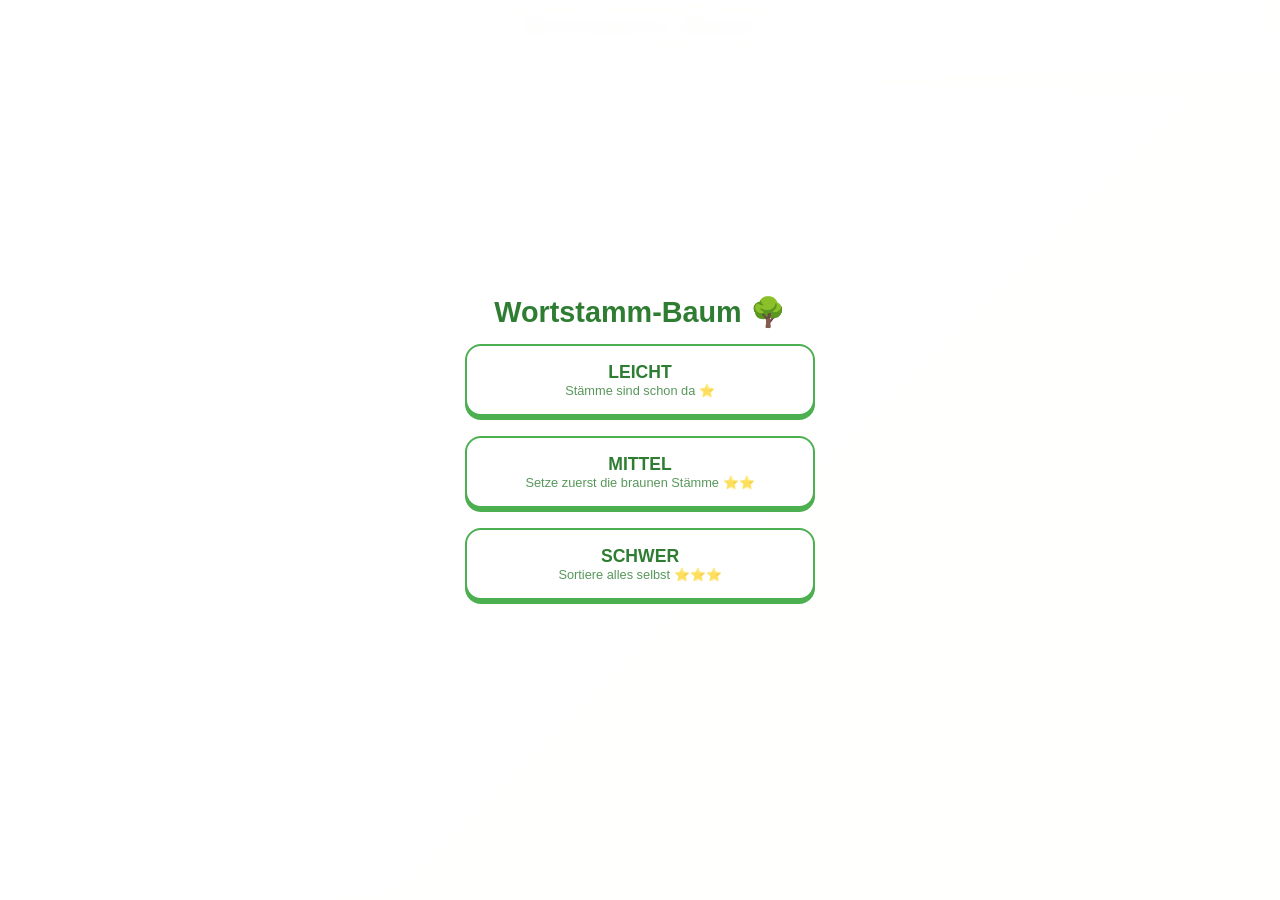
==== commit 36af559f: "Update spiel1.html" ====
--- a/spiel1.html
+++ b/spiel1.html
@@ -20,19 +20,26 @@
             margin: 0;
             display: flex;
             flex-direction: column;
-            height: 100vh;
+            height: 100vh; /* Fest auf Viewport-Höhe */
             color: #333;
             touch-action: none;
             overflow: hidden;
         }
 
-        /* */
         #start-screen {
             position: fixed; top: 0; left: 0; width: 100%; height: 100%;
-            background: rgba(255, 255, 255, 0.95);
+            background: rgba(255, 255, 255, 0.98);
             backdrop-filter: blur(10px);
             z-index: 2000; display: flex; flex-direction: column;
             justify-content: center; align-items: center; text-align: center;
+        }
+
+        #home-btn {
+            position: absolute; top: 15px; left: 15px;
+            background: white; border: 2px solid var(--primary-green);
+            padding: 10px 15px; border-radius: 12px; font-size: 1.2rem;
+            cursor: pointer; z-index: 1500; box-shadow: var(--shadow);
+            -webkit-tap-highlight-color: transparent;
         }
 
         .mode-btn {
@@ -45,19 +52,20 @@
         .mode-btn:active { transform: translateY(3px); box-shadow: 0 1px 0 var(--primary-green); }
         .mode-btn span { display: block; font-size: 0.8rem; font-weight: normal; opacity: 0.8; }
 
-        header { padding: 10px; text-align: center; }
-        h1 { color: var(--dark-green); margin: 5px 0; font-size: 1.4rem; }
+        header { padding: 5px; text-align: center; flex-shrink: 0; }
+        h1 { color: var(--dark-green); margin: 5px 0; font-size: clamp(1.2rem, 4vw, 1.8rem); }
 
         .leaf-pool-container {
-            background: white;
-            border-bottom: 4px solid var(--primary-green);
-            padding: 15px;
-            box-shadow: 0 4px 20px rgba(0,0,0,0.05);
-            min-height: 140px;
+            background: rgba(255, 255, 255, 0.5);
+            border-bottom: 2px solid var(--primary-green);
+            padding: 10px;
+            max-height: 30%; /* Begrenzt die Höhe des Pools */
+            overflow-y: auto; /* Scrollbar falls zu viele Blätter */
             display: flex;
             flex-direction: column;
             align-items: center;
             z-index: 100;
+            flex-shrink: 0;
         }
 
         .leaf-pool {
@@ -75,57 +83,35 @@
             border-radius: 20px 4px 20px 4px;
             font-weight: 800;
             font-size: 0.85rem;
-            cursor: pointer;
+            cursor: grab;
             box-shadow: 2px 2px 5px rgba(0,0,0,0.1);
-            border: 1px solid rgba(255,255,255,0.2);
             user-select: none;
             touch-action: none;
             white-space: nowrap;
         }
 
-        .leaf.stem-leaf {
-            background: linear-gradient(135deg, #8d6e63, #5d4037);
-            color: white;
-            border: 2px solid var(--accent-gold);
-        }
-
-        .leaf.dragging {
-            position: fixed !important;
-            z-index: 3000;
-            opacity: 0.9;
-            transform: scale(1.1) rotate(5deg);
-            pointer-events: none;
-        }
-
-        .leaf.correct { background: #2e7d32 !important; color: white; border-color: transparent; cursor: default; }
+        .leaf.stem-leaf { background: linear-gradient(135deg, #8d6e63, #5d4037); color: white; border: 2px solid var(--accent-gold); }
+        .leaf.dragging { position: fixed !important; z-index: 3000; opacity: 0.9; transform: scale(1.1); pointer-events: none; }
+        .leaf.correct { background: #2e7d32 !important; color: white; cursor: default; }
         .leaf.wrong { background: #8d6e63 !important; color: #ffeb3b !important; animation: shake 0.4s; }
 
         #check-btn {
-            background: var(--accent-gold);
-            color: #5d4037;
-            border: none;
-            padding: 12px 30px;
-            font-size: 1.1rem;
-            font-weight: 900;
-            border-radius: 30px;
-            margin-bottom: 10px;
+            background: var(--accent-gold); color: #5d4037; border: none;
+            padding: 10px 25px; font-size: 1rem; font-weight: 900;
+            border-radius: 30px; margin-bottom: 8px; cursor: pointer; display: none;
             box-shadow: 0 4px 0 #d4a017;
-            cursor: pointer;
-            display: none;
-        }
-
-        /* */
+        }
+
         .game-area {
             flex: 1;
             display: flex;
             justify-content: space-around;
-            align-items: center; 
-            padding: 20px 10px 100px 10px; 
-            gap: 15px;
-            max-width: 1100px;
-            margin: 0 auto;
+            align-items: flex-end; /* Bäume stehen am "Boden" des flex-containers */
+            padding: 0 10px 100px 10px; /* 100px Abstand zum iPad-Rand */
+            gap: 10px;
             width: 100%;
             box-sizing: border-box;
+            overflow: hidden;
         }
 
         .tree {
@@ -134,6 +120,9 @@
             align-items: center;
             flex: 1;
             max-width: 300px;
+            height: 100%;
+            justify-content: flex-end;
+            position: relative;
         }
 
         .tree-crown {
@@ -146,36 +135,33 @@
             flex-wrap: wrap;
             align-content: center;
             justify-content: center;
-            padding: 20px;
-            gap: 6px;
+            padding: 10%;
+            gap: 4px;
             position: relative;
             z-index: 1;
+            max-height: 45vh; /* Verhindert dass die Krone zu riesig wird */
         }
 
         .tree-trunk {
-            width: 70px;
-            height: 240px; /* 100% länger als das Original */
+            width: clamp(50px, 15vw, 80px); /* Skaliert mit Bildschirmbreite */
+            height: clamp(120px, 25vh, 240px); /* 100% länger */
             background: #5d4037;
-            border-radius: 15px 15px 0 0; 
+            border-radius: 12px 12px 0 0; 
             position: relative;
-            margin-top: -30px; 
+            margin-top: -15%; /* Überlappt Krone */
             display: flex;
             justify-content: center;
             align-items: center;
             z-index: 10;
-            box-shadow: 2px 0 5px rgba(0,0,0,0.1);
+            box-shadow: 2px 0 5px rgba(0,0,0,0.2);
         }
 
         .trunk-label {
-            background: transparent;
-            color: white; 
-            font-weight: 900;
-            font-size: 1.1rem;
+            color: white; font-weight: 900;
+            font-size: clamp(0.7rem, 2.5vw, 1.2rem);
             text-transform: uppercase;
-            letter-spacing: 1px;
             pointer-events: none;
             text-align: center;
-            padding-bottom: 10px;
         }
 
         @keyframes shake {
@@ -193,6 +179,8 @@
     </style>
 </head>
 <body>
+
+    <button id="home-btn" onclick="goHome()">🏠</button>
 
     <div id="start-screen">
         <h1>Wortstamm-Baum 🌳</h1>
@@ -203,10 +191,8 @@
 
     <header>
         <h1 id="main-title">Wortstamm-Baum</h1>
-        <div id="info-text" style="font-weight: bold; color: var(--dark-green);">Ziehe die Blätter nach unten auf die Bäume.</div>
     </header>
 
-    <!-- -->
     <div class="leaf-pool-container">
         <button id="check-btn" onclick="checkAllTrees()">Bäume prüfen! 🔍</button>
         <div class="leaf-pool" id="pool"></div>
@@ -218,11 +204,10 @@
         <h1 style="font-size: 3rem;">🌳</h1>
         <h2 style="color: var(--dark-green);">Baum-Profi!</h2>
         <div id="stars-result" style="font-size: 2.5rem; color: #fbc02d; margin: 20px 0;"></div>
-        <button class="mode-btn" style="background: var(--primary-green); color: white;" onclick="finishGame()">Belohnung & Zurück</button>
+        <button class="mode-btn" style="background: var(--primary-green); color: white;" onclick="location.reload()">Nochmal spielen</button>
     </div>
 
     <script>
-        /* */
         const families = [
             { stem: "fahr", members: ["Fahrrad", "Gefahr", "Abfahrt", "Fahrbahn", "beifahren"] },
             { stem: "spiel", members: ["Spielplatz", "Mitspieler", "Vorspiel", "verspielt", "Spielfigur"] },
@@ -238,6 +223,12 @@
         let scoreCalculated = false;
         let finalRoundScore = 0;
 
+        function goHome() {
+            if(confirm("Willst du das Spiel wirklich beenden?")) {
+                location.reload();
+            }
+        }
+
         function startGame(mode) {
             gameMode = mode;
             scoreCalculated = false;
@@ -252,10 +243,10 @@
             forest.innerHTML = '';
             pool.innerHTML = '';
 
+            // Bäume erstellen
             for (let i = 1; i <= 3; i++) {
                 const tree = document.createElement('div');
                 tree.className = 'tree';
-                
                 let labelText = (gameMode === 'easy') ? families[i-1].stem : "?";
                 if(gameMode === 'easy') activeStems[i] = families[i-1].stem;
 
@@ -268,6 +259,7 @@
                 forest.appendChild(tree);
             }
 
+            // Blätter mischen
             let leaves = [];
             families.forEach(f => {
                 f.members.forEach(m => leaves.push({ text: m, stem: f.stem, type: 'member' }));
@@ -282,6 +274,7 @@
                 div.innerText = l.text;
                 div.dataset.stem = l.stem;
                 div.dataset.type = l.type;
+                div.draggable = true;
                 
                 div.onmousedown = (e) => startDrag(e, div);
                 div.ontouchstart = (e) => startDrag(e, div);
@@ -290,7 +283,6 @@
             });
         }
 
-        /* */
         function startDrag(e, el) {
             if (el.classList.contains('correct')) return;
             
@@ -319,9 +311,7 @@
                 document.removeEventListener('touchend', stopHandler);
                 
                 el.classList.remove('dragging');
-                el.style.left = '';
-                el.style.top = '';
-                el.style.width = '';
+                el.style.left = ''; el.style.top = ''; el.style.width = '';
                 
                 const dropTarget = document.elementFromPoint(uEvt.clientX, uEvt.clientY);
                 finalizeDrop(el, dropTarget);
@@ -354,13 +344,11 @@
             document.getElementById('check-btn').style.display = (pool.children.length === 0) ? 'block' : 'none';
         }
 
-        /* */
         function checkAllTrees() {
             let allCorrect = true;
             let currentAttemptScore = 0;
             const pointsPerTree = (gameMode === 'easy') ? 1 : (gameMode === 'medium' ? 2 : 3);
 
-            // 1. Stämme ermitteln
             for (let i = 1; i <= 3; i++) {
                 const crown = document.getElementById(`crown-${i}`);
                 if (gameMode === 'medium') {
@@ -373,33 +361,28 @@
                 document.getElementById(`label-${i}`).innerText = activeStems[i] || "?";
             }
 
-            // 2. Bäume prüfen
             for (let i = 1; i <= 3; i++) {
                 const crown = document.getElementById(`crown-${i}`);
                 const stem = activeStems[i];
                 let treeError = false;
 
                 if (!stem || crown.children.length === 0) {
-                    allCorrect = false;
-                    treeError = true;
+                    allCorrect = false; treeError = true;
                 } else {
                     Array.from(crown.children).forEach(leaf => {
                         if (leaf.dataset.stem === stem) {
                             leaf.classList.add('correct');
                             leaf.classList.remove('wrong');
-                            // Sperre das Blatt, damit es nicht mehr bewegt werden kann
+                            leaf.draggable = false;
                         } else {
                             leaf.classList.add('wrong');
-                            allCorrect = false;
-                            treeError = true;
+                            allCorrect = false; treeError = true;
                         }
                     });
                 }
-                // Wenn dieser Baum aktuell fehlerfrei ist, addiere Punkte für den aktuellen Versuch
                 if (!treeError && stem) currentAttemptScore += pointsPerTree;
             }
 
-            // PUNKTE-FREEZE: Nur beim ersten Mal werten
             if (!scoreCalculated) {
                 finalRoundScore = currentAttemptScore;
                 scoreCalculated = true;
@@ -408,16 +391,8 @@
             if (allCorrect) {
                 document.getElementById('stars-result').innerText = `Ergebnis: ${finalRoundScore} Sterne! ⭐`;
                 document.getElementById('win-screen').style.display = 'flex';
-            } else {
-                const info = document.getElementById('info-text');
-                info.innerText = "Oje! Manche Blätter sind braun geworden. Hänge sie an den richtigen Baum!";
-                info.style.color = "#8d6e63";
-            }
-        }
-
-        function finishGame() {
-            if (window.parent && window.parent.addStars) window.parent.addStars(finalRoundScore);
-            location.reload();
+                if (window.parent && window.parent.addStars) window.parent.addStars(finalRoundScore);
+            }
         }
     </script>
 </body>
